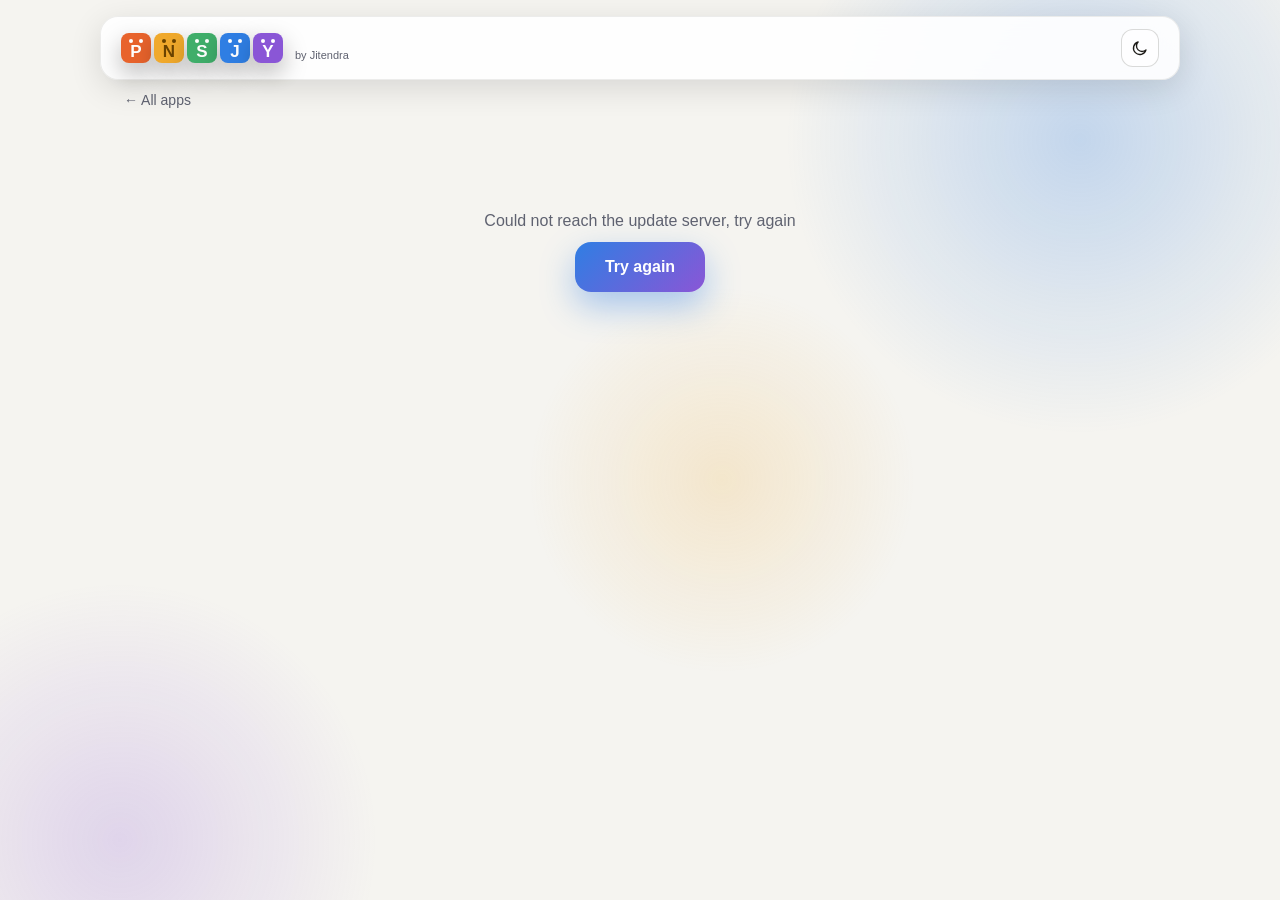
==== app.html @ e8c7f929 "Switch site to updates.pnsjy.in; drop GitHub hub, add CSP and tests Co-Authored-By: Claude Sonnet 5." ====
<!doctype html>
<html lang="en">
<head>
<meta charset="utf-8">
<meta name="viewport" content="width=device-width, initial-scale=1">
<meta http-equiv="Content-Security-Policy" content="default-src 'self'; script-src 'self' https://challenges.cloudflare.com; style-src 'self' https://fonts.googleapis.com; font-src https://fonts.gstatic.com; img-src 'self' data: https://updates.pnsjy.in; connect-src 'self' https://updates.pnsjy.in https://app-store-feedback.jitendrajangid-codes.workers.dev; frame-src https://challenges.cloudflare.com; object-src 'none'; base-uri 'self'; form-action 'self'">
<title>App — PNSJY</title>
<link rel="icon" type="image/png" href="assets/brand/pnsjy-mark.png">
<link rel="manifest" href="manifest.json">
<link rel="apple-touch-icon" href="assets/icons/apple-touch-icon.png">
<meta name="theme-color" content="#0a0e1a">
<script src="theme-init.js"></script>
<link rel="preconnect" href="https://fonts.googleapis.com">
<link rel="preconnect" href="https://fonts.gstatic.com" crossorigin>
<link href="https://fonts.googleapis.com/css2?family=Sora:wght@400;600;700;800&family=DM+Sans:wght@400;500;600&family=JetBrains+Mono:wght@400;500;600&family=Baloo+2:wght@700;800&display=swap" rel="stylesheet">
<link rel="stylesheet" href="style.css?v=5">
<script src="https://challenges.cloudflare.com/turnstile/v0/api.js?render=explicit" async defer></script>
</head>
<body>

<div class="glow-bg"><span class="g1"></span><span class="g2"></span><span class="g3"></span></div>

<div class="topbar-wrap">
  <div class="topbar">
    <a class="wordmark" href="index.html">
      <span id="nav-mark"></span>
      <span class="byline">by Jitendra</span>
    </a>
    <div class="spacer"></div>
    <div class="topbar-actions">
      <button class="install-btn" type="button" hidden>Install app</button>
      <button class="theme-toggle" type="button" aria-label="Toggle color theme">
        <svg class="icon-sun" viewBox="0 0 24 24" width="18" height="18" fill="none" stroke="currentColor" stroke-width="1.8" stroke-linecap="round"><circle cx="12" cy="12" r="4.2"/><path d="M12 2.5v2.4M12 19.1v2.4M4.2 4.2l1.7 1.7M18.1 18.1l1.7 1.7M2.5 12h2.4M19.1 12h2.4M4.2 19.8l1.7-1.7M18.1 5.9l1.7-1.7"/></svg>
        <svg class="icon-moon" viewBox="0 0 24 24" width="18" height="18" fill="none" stroke="currentColor" stroke-width="1.8" stroke-linecap="round" stroke-linejoin="round"><path d="M20 14.5A8.5 8.5 0 1 1 9.5 4a6.8 6.8 0 0 0 10.5 10.5Z"/></svg>
      </button>
    </div>
  </div>
</div>

<div class="wrap">
  <div id="detail-root">
    <div class="empty-state">Loading…</div>
  </div>
</div>

<script src="catalog.js"></script>
<script src="script.js?v=9"></script>
<script src="detail.js"></script>
<script src="feedback.js?v=1"></script>
</body>
</html>
---- style.css ----
:root[data-theme="dark"] {
  --bg: #0C0E15;
  --text: #F2F3F8;
  --muted: #9BA0B5;
  --glass: rgba(255, 255, 255, 0.05);
  --glass2: rgba(255, 255, 255, 0.08);
  --border: rgba(255, 255, 255, 0.10);
  --border2: rgba(255, 255, 255, 0.18);
  --accent: #2f7ee3;
  --accent2: #8a56d6;
  --shadow: rgba(0, 0, 0, 0.35);
  --shadow-strong: 0 24px 60px rgba(0, 0, 0, 0.5), 0 4px 16px rgba(0, 0, 0, 0.35);
  --chip: rgba(47, 126, 227, 0.16);
  --chip-text: #8FBCF5;
  --glow1: rgba(47, 126, 227, 0.20);
  --glow2: rgba(138, 86, 214, 0.16);
  --glow3: rgba(232, 99, 44, 0.10);
  --mint: #3fae6a;
  --panel-solid: #0e1118;
}

:root[data-theme="light"] {
  --bg: #F5F4F0;
  --text: #1C1A17;
  --muted: #5F6270;
  --glass: rgba(255, 255, 255, 0.65);
  --glass2: rgba(255, 255, 255, 0.9);
  --border: rgba(28, 26, 23, 0.08);
  --border2: rgba(28, 26, 23, 0.16);
  --accent: #2f7ee3;
  --accent2: #8a56d6;
  --shadow: rgba(50, 45, 80, 0.14);
  --shadow-strong: 0 24px 60px rgba(50, 45, 80, 0.14), 0 4px 16px rgba(50, 45, 80, 0.08);
  --chip: rgba(47, 126, 227, 0.12);
  --chip-text: #1f5eb3;
  --glow1: rgba(47, 126, 227, 0.25);
  --glow2: rgba(138, 86, 214, 0.20);
  --glow3: rgba(240, 169, 44, 0.18);
  --mint: #2a8863;
  --panel-solid: #ffffff;
}

* {
  box-sizing: border-box;
  margin: 0;
  padding: 0;
}

html {
  color-scheme: light dark;
  overflow-x: hidden;
}

body {
  background: var(--bg);
  color: var(--text);
  font-family: "DM Sans", sans-serif;
  -webkit-font-smoothing: antialiased;
  overflow-x: hidden;
  transition: background-color 0.3s ease, color 0.2s ease;
}

@media (prefers-reduced-motion: reduce) {
  * {
    transition: none !important;
    animation: none !important;
  }
}

a {
  color: inherit;
}

.wrap {
  max-width: 1080px;
  margin: 0 auto;
  padding: 0 24px 80px;
  position: relative;
  z-index: 1;
}

/* ── Ambient glow background ───────────────────────────────── */

@keyframes blobA { 0% { transform: translate(0, 0) scale(1); } 50% { transform: translate(60px, -40px) scale(1.15); } 100% { transform: translate(0, 0) scale(1); } }
@keyframes blobB { 0% { transform: translate(0, 0) scale(1); } 50% { transform: translate(-50px, 50px) scale(1.1); } 100% { transform: translate(0, 0) scale(1); } }
@keyframes blobC { 0% { transform: translate(0, 0) scale(1); } 50% { transform: translate(30px, 60px) scale(1.2); } 100% { transform: translate(0, 0) scale(1); } }
@keyframes pulseDot { 0%, 100% { opacity: 1; } 50% { opacity: 0.4; } }
@keyframes buddyBounce { 0%, 100% { transform: translateY(0); } 50% { transform: translateY(-6px); } }
@keyframes floatPhone { 0% { transform: translateY(0) rotateY(-16deg) rotateX(6deg); } 50% { transform: translateY(-14px) rotateY(-16deg) rotateX(6deg); } 100% { transform: translateY(0) rotateY(-16deg) rotateX(6deg); } }

.glow-bg {
  position: fixed;
  inset: 0;
  pointer-events: none;
  z-index: 0;
  overflow: hidden;
}

.glow-bg span {
  position: absolute;
  border-radius: 50%;
}

.glow-bg .g1 {
  top: -180px;
  right: -120px;
  width: 640px;
  height: 640px;
  background: radial-gradient(circle, var(--glow1), transparent 65%);
  animation: blobA 14s ease-in-out infinite;
}

.glow-bg .g2 {
  bottom: -220px;
  left: -160px;
  width: 560px;
  height: 560px;
  background: radial-gradient(circle, var(--glow2), transparent 65%);
  animation: blobB 18s ease-in-out infinite;
}

.glow-bg .g3 {
  top: 30%;
  left: 40%;
  width: 420px;
  height: 420px;
  background: radial-gradient(circle, var(--glow3), transparent 65%);
  animation: blobC 22s ease-in-out infinite;
}

/* ── Buddy tile (shared brand component) ───────────────────── */
/* Sizing/font-size are set inline per usage site since they vary a lot
   (nav mark, hero logo, app-card icon, detail icon) -- everything else
   (layout, eye dots, shadow) is shared here. */

.buddy-tile {
  position: relative;
  border-radius: 28%;
  display: flex;
  align-items: flex-end;
  justify-content: center;
  box-shadow: 0 10px 24px rgba(0, 0, 0, 0.28);
  flex-shrink: 0;
}

.buddy-tile .eyes {
  position: absolute;
  display: flex;
}

.buddy-tile .eyes span {
  border-radius: 50%;
  display: block;
}

.buddy-tile .letter {
  font-family: "Baloo 2", sans-serif;
  font-weight: 800;
  line-height: 1;
}

.buddy-row {
  display: flex;
  gap: 3px;
}

/* ── Real app icon (image with letter-tile fallback behind) ─── */

.app-icon {
  position: relative;
  flex-shrink: 0;
  display: grid;
  place-items: center;
  overflow: hidden;
  box-shadow: 0 10px 24px rgba(0, 0, 0, 0.28);
}

.app-icon .fallback {
  font-family: "Baloo 2", sans-serif;
  font-weight: 800;
  color: #fff;
  line-height: 1;
}

.app-icon img {
  position: absolute;
  inset: 0;
  width: 100%;
  height: 100%;
  object-fit: cover;
  display: block;
}

.store-cta-badge img {
  border-radius: 18px;
  box-shadow: 0 10px 24px rgba(0, 0, 0, 0.28);
  display: block;
  animation: buddyBounce 3s ease-in-out infinite;
}

/* ── Glass nav ──────────────────────────────────────────────── */

.topbar-wrap {
  position: sticky;
  top: 16px;
  z-index: 20;
  display: flex;
  justify-content: center;
  padding: 0 0 0;
  max-width: 1080px;
  margin: 0 auto;
}

.topbar {
  width: 100%;
  display: flex;
  align-items: center;
  gap: 16px;
  padding: 12px 20px;
  border-radius: 18px;
  background: var(--glass2);
  border: 1px solid var(--border);
  backdrop-filter: blur(18px);
  -webkit-backdrop-filter: blur(18px);
  box-shadow: 0 8px 32px rgba(0, 0, 0, 0.12);
}

.wordmark {
  display: flex;
  align-items: center;
  gap: 12px;
  text-decoration: none;
  color: var(--text);
  cursor: pointer;
}

.wordmark .byline {
  font-size: 11px;
  color: var(--muted);
  align-self: flex-end;
  padding-bottom: 2px;
}

.topbar .spacer {
  flex: 1;
}

.live-chip {
  display: flex;
  align-items: center;
  gap: 7px;
  font-family: "JetBrains Mono", monospace;
  font-size: 11px;
  color: var(--muted);
  padding: 6px 12px;
  border-radius: 999px;
  border: 1px solid var(--border);
  white-space: nowrap;
}

.live-chip .dot {
  width: 7px;
  height: 7px;
  border-radius: 50%;
  background: var(--mint);
  animation: pulseDot 2s infinite;
}

.topbar-actions {
  display: flex;
  align-items: center;
  gap: 8px;
}

.install-btn {
  height: 38px;
  padding: 0 14px;
  border-radius: 12px;
  border: 1px solid var(--border2);
  background: var(--glass);
  color: var(--text);
  font: 600 13px/1 "DM Sans", sans-serif;
  cursor: pointer;
}

.install-btn:hover {
  background: var(--glass2);
  border-color: var(--accent);
}

.theme-toggle {
  width: 38px;
  height: 38px;
  border-radius: 12px;
  border: 1px solid var(--border2);
  background: var(--glass);
  color: var(--text);
  font-size: 16px;
  cursor: pointer;
  display: grid;
  place-items: center;
}

.theme-toggle:hover {
  background: var(--glass2);
  border-color: var(--accent);
}

.theme-toggle:focus-visible,
a:focus-visible,
button:focus-visible {
  outline: 2px solid var(--accent);
  outline-offset: 2px;
}

.theme-toggle .icon-sun,
.theme-toggle .icon-moon {
  display: none;
}

:root[data-theme="dark"] .theme-toggle .icon-sun {
  display: block;
}

:root[data-theme="light"] .theme-toggle .icon-moon {
  display: block;
}

/* ── Hero ───────────────────────────────────────────────────── */

.hero-section {
  display: grid;
  grid-template-columns: 1.1fr 0.9fr;
  gap: 40px;
  align-items: center;
  min-height: 520px;
  padding-top: 40px;
}

.hero-col {
  display: flex;
  flex-direction: column;
  gap: 22px;
}

.eyebrow-chip {
  align-self: flex-start;
  display: flex;
  align-items: center;
  gap: 8px;
  padding: 7px 14px;
  border-radius: 999px;
  background: var(--chip);
  color: var(--chip-text);
  font-family: "JetBrains Mono", monospace;
  font-size: 12px;
  border: 1px solid var(--border);
}

.hero-buddies .buddy-tile {
  animation: buddyBounce 3s ease-in-out infinite;
}

.hero-col h1 {
  font-family: "Sora", sans-serif;
  font-size: 50px;
  font-weight: 800;
  line-height: 1.08;
  letter-spacing: -0.02em;
  text-wrap: balance;
}

.hero-col h1 .grad {
  background: linear-gradient(100deg, #e8632c, #8a56d6);
  -webkit-background-clip: text;
  background-clip: text;
  color: transparent;
}

.hero-col p {
  font-size: 17px;
  line-height: 1.65;
  color: var(--muted);
  max-width: 460px;
  text-wrap: pretty;
}

.hero-actions {
  display: flex;
  gap: 14px;
  align-items: center;
  flex-wrap: wrap;
}

.topbar {
  flex-wrap: nowrap;
  min-width: 0;
}

.wordmark {
  min-width: 0;
}

.btn-primary {
  padding: 14px 26px;
  border-radius: 14px;
  background: linear-gradient(135deg, var(--accent), var(--accent2));
  color: #fff;
  font-weight: 600;
  font-size: 15px;
  text-decoration: none;
  box-shadow: 0 12px 30px rgba(47, 126, 227, 0.38);
  transition: transform 0.2s, box-shadow 0.2s;
  display: inline-flex;
  align-items: center;
  border: none;
  cursor: pointer;
}

.btn-primary:hover {
  transform: translateY(-2px);
  box-shadow: 0 18px 40px rgba(47, 126, 227, 0.5);
}

.btn-ghost {
  padding: 14px 22px;
  border-radius: 14px;
  border: 1px solid var(--border2);
  color: var(--text);
  font-weight: 500;
  font-size: 15px;
  text-decoration: none;
  background: var(--glass);
  backdrop-filter: blur(10px);
  transition: border-color 0.2s;
}

.btn-ghost:hover {
  border-color: var(--accent);
}

/* floating phone mock */

.phone-stage {
  display: flex;
  justify-content: center;
  perspective: 1200px;
  padding: 30px 0;
}

.phone {
  width: 250px;
  height: 510px;
  border-radius: 42px;
  background: linear-gradient(160deg, #1a1d2b, #0d0f18);
  border: 1px solid rgba(255, 255, 255, 0.14);
  box-shadow: var(--shadow-strong), inset 0 1px 0 rgba(255, 255, 255, 0.12);
  padding: 12px;
  transform-style: preserve-3d;
  animation: floatPhone 6s ease-in-out infinite;
}

.phone-screen {
  width: 100%;
  height: 100%;
  border-radius: 32px;
  background: linear-gradient(170deg, #12141f, #171a29);
  overflow: hidden;
  display: flex;
  flex-direction: column;
  border: 1px solid rgba(255, 255, 255, 0.06);
}

.phone-notch {
  display: flex;
  justify-content: center;
  padding: 10px 0 6px;
}

.phone-notch span {
  width: 74px;
  height: 20px;
  border-radius: 999px;
  background: #05060a;
  display: block;
}

.phone-title {
  padding: 14px 16px 8px;
  display: flex;
  flex-direction: column;
  gap: 4px;
}

.phone-title .name {
  font-family: "Sora", sans-serif;
  font-weight: 700;
  font-size: 17px;
  color: #EDEEF6;
}

.phone-title .sub {
  font-family: "JetBrains Mono", monospace;
  font-size: 10px;
  color: #8FBCF5;
}

.phone-list {
  display: flex;
  flex-direction: column;
  gap: 9px;
  padding: 8px 14px;
}

.phone-item {
  display: flex;
  align-items: center;
  gap: 10px;
  padding: 11px 12px;
  border-radius: 14px;
  background: rgba(255, 255, 255, 0.05);
  border: 1px solid rgba(255, 255, 255, 0.07);
}

.phone-item.active {
  background: rgba(47, 126, 227, 0.16);
  border-color: rgba(47, 126, 227, 0.3);
}

.phone-item .dot {
  width: 10px;
  height: 10px;
  border-radius: 50%;
  flex-shrink: 0;
}

.phone-item .txt {
  display: flex;
  flex-direction: column;
  gap: 2px;
}

.phone-item .txt .t {
  font-size: 12px;
  color: #EDEEF6;
  font-weight: 600;
}

.phone-item .txt .s {
  font-size: 10px;
  color: #8A8FA8;
}

.phone-fab {
  display: flex;
  justify-content: center;
  padding: 14px;
  margin-top: auto;
}

.phone-fab span {
  width: 48px;
  height: 48px;
  border-radius: 50%;
  background: linear-gradient(135deg, #2f7ee3, #8a56d6);
  display: grid;
  place-items: center;
  color: #fff;
  font-size: 22px;
  font-weight: 300;
  box-shadow: 0 8px 20px rgba(47, 126, 227, 0.5);
}

@media (max-width: 860px) {
  .hero-section {
    display: block;
    min-height: 0;
    padding-top: 24px;
  }
  .phone-stage {
    margin-top: 28px;
    padding: 10px 0 0;
  }
}

/* ── Get-the-store-app featured banner ──────────────────────── */

@keyframes ctaGlow {
  0%, 100% { opacity: 0.55; transform: translate(0, 0) scale(1); }
  50% { opacity: 0.9; transform: translate(20px, -10px) scale(1.12); }
}

.store-cta {
  position: relative;
  margin: 28px 0 24px;
  padding: 28px 32px;
  border-radius: 24px;
  overflow: hidden;
  display: grid;
  grid-template-columns: 1fr auto;
  gap: 28px;
  align-items: center;
  background: var(--glass2);
  border: 1px solid var(--border2);
  backdrop-filter: blur(18px);
  -webkit-backdrop-filter: blur(18px);
  box-shadow: var(--shadow-strong);
}

.store-cta::before {
  content: "";
  position: absolute;
  inset: 0;
  border-radius: 24px;
  padding: 1px;
  background: linear-gradient(120deg, var(--accent), var(--accent2), transparent 70%);
  -webkit-mask: linear-gradient(#000 0 0) content-box, linear-gradient(#000 0 0);
  -webkit-mask-composite: xor;
  mask-composite: exclude;
  pointer-events: none;
}

.store-cta-glow {
  position: absolute;
  top: -120px;
  right: -80px;
  width: 360px;
  height: 360px;
  border-radius: 50%;
  background: radial-gradient(circle, var(--glow1), transparent 65%);
  animation: ctaGlow 9s ease-in-out infinite;
  pointer-events: none;
  z-index: 0;
}

.store-cta-main {
  display: flex;
  gap: 20px;
  align-items: flex-start;
  position: relative;
  z-index: 1;
  min-width: 0;
}

.store-cta-badge {
  flex-shrink: 0;
  padding-top: 4px;
}

.store-cta-badge .buddy-tile {
  animation: buddyBounce 3s ease-in-out infinite;
}

.store-cta-text {
  display: flex;
  flex-direction: column;
  gap: 12px;
  min-width: 0;
}

.store-cta-text h2 {
  font-family: "Sora", sans-serif;
  font-size: 28px;
  font-weight: 800;
  line-height: 1.1;
  letter-spacing: -0.01em;
}

.store-cta-text h2 .grad {
  background: linear-gradient(100deg, var(--accent), var(--accent2));
  -webkit-background-clip: text;
  background-clip: text;
  color: transparent;
}

.store-cta-text p {
  font-size: 15px;
  line-height: 1.6;
  color: var(--muted);
  max-width: 560px;
  text-wrap: pretty;
}

.store-cta-chips {
  display: flex;
  gap: 8px;
  flex-wrap: wrap;
  margin-top: 2px;
}

.store-feat {
  display: inline-flex;
  align-items: center;
  gap: 6px;
  padding: 6px 12px;
  border-radius: 999px;
  background: var(--chip);
  color: var(--chip-text);
  font-family: "JetBrains Mono", monospace;
  font-size: 11px;
}

.store-feat::before {
  content: "";
  width: 6px;
  height: 6px;
  border-radius: 50%;
  background: var(--mint);
}

.store-cta-action {
  position: relative;
  z-index: 1;
  display: flex;
  flex-direction: column;
  align-items: flex-end;
  gap: 10px;
}

.store-cta-meta {
  font-family: "JetBrains Mono", monospace;
  font-size: 11px;
  color: var(--muted);
}

@media (max-width: 820px) {
  .store-cta {
    grid-template-columns: 1fr;
    padding: 24px;
  }
  .store-cta-action {
    align-items: stretch;
  }
  .store-cta-action .download-btn {
    justify-content: center;
  }
  .store-cta-meta {
    text-align: center;
  }
}

/* ── Stats strip ────────────────────────────────────────────── */

.stats-strip {
  display: grid;
  grid-template-columns: repeat(3, 1fr);
  gap: 16px;
  margin: 8px 0 56px;
}

.stat-tile {
  padding: 20px 24px;
  border-radius: 18px;
  background: var(--glass);
  border: 1px solid var(--border);
  backdrop-filter: blur(14px);
  display: flex;
  flex-direction: column;
  gap: 4px;
}

.stat-tile .big {
  font-family: "Sora", sans-serif;
  font-size: 24px;
  font-weight: 700;
}

.stat-tile .small {
  font-size: 13px;
  color: var(--muted);
}

@media (max-width: 640px) {
  .stats-strip {
    grid-template-columns: 1fr;
  }
}

/* ── Section label ──────────────────────────────────────────── */

.section-label {
  display: flex;
  align-items: baseline;
  gap: 14px;
  margin: 0 0 20px;
}

.section-label h2 {
  font-family: "Sora", sans-serif;
  font-size: 28px;
  font-weight: 700;
}

.section-label span {
  font-family: "JetBrains Mono", monospace;
  font-size: 12px;
  color: var(--muted);
}

.category-tabs {
  display: flex;
  gap: 10px;
  margin: -6px 0 24px;
  overflow-x: auto;
  padding-bottom: 4px;
  scrollbar-width: none;
}

.category-tabs::-webkit-scrollbar {
  display: none;
}

.cat-pill {
  padding: 8px 18px;
  border-radius: 999px;
  font-family: "DM Sans", sans-serif;
  font-size: 13px;
  font-weight: 600;
  border: 1px solid var(--border);
  background: var(--glass);
  color: var(--muted);
  cursor: pointer;
  transition: all 0.2s ease;
  white-space: nowrap;
}

.cat-pill:hover {
  color: var(--text);
  border-color: var(--accent);
}

.cat-pill.active {
  background: var(--accent);
  color: #080c14;
  border-color: var(--accent);
  box-shadow: 0 4px 14px rgba(95, 224, 106, 0.25);
}

/* ── App grid / cards ───────────────────────────────────────── */

.app-grid {
  display: grid;
  grid-template-columns: repeat(auto-fill, minmax(300px, 1fr));
  gap: 20px;
  padding-bottom: 24px;
}

.app-card {
  position: relative;
  overflow: hidden;
  cursor: pointer;
  padding: 24px;
  border-radius: 22px;
  background: var(--glass);
  border: 1px solid var(--border);
  backdrop-filter: blur(16px);
  box-shadow: 0 10px 30px rgba(0, 0, 0, 0.15);
  display: flex;
  flex-direction: column;
  gap: 16px;
  transition: transform 0.15s ease-out, border-color 0.2s;
  text-decoration: none;
  color: var(--text);
}

.beta-ribbon {
  position: absolute;
  top: 14px;
  right: -34px;
  transform: rotate(40deg);
  background: linear-gradient(135deg, #ff5f2e, #ff2e6d);
  color: #fff;
  font-family: "Sora", sans-serif;
  font-weight: 800;
  font-size: 11px;
  letter-spacing: 1.5px;
  padding: 4px 40px;
  box-shadow: 0 4px 12px rgba(255, 46, 109, 0.4);
  pointer-events: none;
}

/* Pre-release is a stronger claim than beta, so it gets its own colour rather
   than reusing the beta orange. Amber reads as "caution", not "new and fun" —
   the point is that the build is unfinished, not that it is exciting. The
   longer word also needs a tighter ribbon to stay on the card. */
.beta-ribbon.prerelease {
  background: linear-gradient(135deg, #f59e0b, #d97706);
  box-shadow: 0 4px 12px rgba(217, 119, 6, 0.42);
  font-size: 9.5px;
  letter-spacing: 1.1px;
  padding: 4px 34px;
  right: -30px;
}

.beta-badge.prerelease {
  background: linear-gradient(135deg, #f59e0b, #d97706);
  box-shadow: 0 4px 12px rgba(217, 119, 6, 0.35);
}

.beta-badge {
  display: inline-block;
  vertical-align: middle;
  background: linear-gradient(135deg, #ff5f2e, #ff2e6d);
  color: #fff;
  font-family: "Sora", sans-serif;
  font-weight: 800;
  font-size: 13px;
  letter-spacing: 1px;
  padding: 4px 12px;
  border-radius: 999px;
  box-shadow: 0 4px 12px rgba(255, 46, 109, 0.35);
  margin-left: 10px;
  transform: translateY(-4px);
}

.app-card:hover {
  border-color: var(--border2);
}

.app-card .row1 {
  display: flex;
  align-items: center;
  gap: 16px;
}

.app-card .titles {
  display: flex;
  flex-direction: column;
  gap: 3px;
  min-width: 0;
}

.app-card h3 {
  font-family: "Sora", sans-serif;
  font-weight: 700;
  font-size: 19px;
}

.app-card .tagline {
  margin: 0;
  font-size: 14px;
  line-height: 1.55;
  color: var(--muted);
}

.badge-row {
  display: flex;
  align-items: center;
  gap: 10px;
  margin-top: 2px;
  flex-wrap: wrap;
}

.pill-download {
  padding: 10px 18px;
  border-radius: 12px;
  background: linear-gradient(135deg, var(--accent), var(--accent2));
  color: #fff;
  font-weight: 600;
  font-size: 13px;
  white-space: nowrap;
}

.badge-row .meta {
  font-size: 12px;
  color: var(--muted);
}

.app-card.placeholder {
  border-radius: 22px;
  border: 1.5px dashed var(--border2);
  display: grid;
  place-items: center;
  min-height: 200px;
  padding: 24px;
  cursor: default;
  background: transparent;
  box-shadow: none;
}

.app-card.placeholder:hover {
  border-color: var(--border2);
}

.plus-glyph {
  width: 44px;
  height: 44px;
  border-radius: 14px;
  background: var(--glass2);
  border: 1px solid var(--border);
  display: grid;
  place-items: center;
  font-size: 20px;
  color: var(--muted);
  font-weight: 300;
  margin: 0 auto 8px;
}

.app-card.placeholder .placeholder-title {
  font-family: "JetBrains Mono", monospace;
  font-size: 12px;
  color: var(--muted);
  text-align: center;
}

/* ── Footer ─────────────────────────────────────────────────── */

.site-footer {
  margin-top: 56px;
  padding-top: 24px;
  border-top: 1px solid var(--border);
  display: flex;
  justify-content: space-between;
  align-items: center;
  font-size: 12px;
  color: var(--muted);
  gap: 16px;
  flex-wrap: wrap;
}

.site-footer .mono {
  font-family: "JetBrains Mono", monospace;
}

/* ── App detail page ────────────────────────────────────────── */

.back-link {
  display: inline-flex;
  align-items: center;
  gap: 8px;
  color: var(--muted);
  text-decoration: none;
  font-size: 14px;
  margin: 28px 0 24px;
  cursor: pointer;
}

.back-link:hover {
  color: var(--text);
}

.detail-head {
  padding: 32px;
  border-radius: 26px;
  background: var(--glass);
  border: 1px solid var(--border);
  backdrop-filter: blur(18px);
  box-shadow: var(--shadow-strong);
  display: flex;
  gap: 28px;
  align-items: center;
  flex-wrap: wrap;
}

.detail-head .titles {
  flex: 1;
  min-width: 240px;
  display: flex;
  flex-direction: column;
  gap: 8px;
}

.detail-head h1 {
  font-family: "Sora", sans-serif;
  font-size: 34px;
  font-weight: 800;
  letter-spacing: -0.01em;
}

.detail-head .tagline {
  font-size: 15px;
  color: var(--muted);
  line-height: 1.5;
}

.detail-chips {
  display: flex;
  gap: 8px;
  flex-wrap: wrap;
  margin-top: 4px;
}

.chip-static {
  font-family: "JetBrains Mono", monospace;
  font-size: 11px;
  padding: 4px 10px;
  border-radius: 999px;
}

.chip-static.accent {
  color: var(--chip-text);
  background: var(--chip);
}

.chip-static.plain {
  color: var(--muted);
  border: 1px solid var(--border);
}

.download-btn {
  padding: 16px 30px;
  border-radius: 16px;
  background: linear-gradient(135deg, var(--accent), var(--accent2));
  color: #fff;
  font-weight: 600;
  font-size: 16px;
  text-decoration: none;
  box-shadow: 0 14px 34px rgba(47, 126, 227, 0.4);
  transition: transform 0.2s, box-shadow 0.2s;
  white-space: nowrap;
  border: none;
  cursor: pointer;
  display: inline-flex;
  align-items: center;
  gap: 10px;
}

.download-btn:hover {
  transform: translateY(-2px);
  box-shadow: 0 20px 44px rgba(47, 126, 227, 0.55);
}

.download-btn[aria-disabled="true"] {
  opacity: 0.55;
  pointer-events: none;
  transform: none;
}

.screenshot-section {
  margin-top: 28px;
  display: flex;
  flex-direction: column;
  gap: 14px;
}

.screenshot-section h2,
.about-card h2,
.notes-card h2,
.install-card h2 {
  font-family: "Sora", sans-serif;
  font-size: 20px;
  font-weight: 700;
}

.screenshot-row {
  display: flex;
  gap: 16px;
  overflow-x: auto;
  padding-bottom: 8px;
  scrollbar-width: thin;
}

.screenshot-row img {
  flex: 0 0 auto;
  width: 210px;
  border-radius: 20px;
  border: 1px solid var(--border2);
  display: block;
  box-shadow: 0 12px 30px rgba(0, 0, 0, 0.3);
}

.about-card {
  margin-top: 28px;
  padding: 28px;
  border-radius: 22px;
  background: var(--glass);
  border: 1px solid var(--border);
  backdrop-filter: blur(14px);
  display: flex;
  flex-direction: column;
  gap: 12px;
}

.about-card p {
  font-size: 15px;
  line-height: 1.7;
  color: var(--muted);
  text-wrap: pretty;
}

.about-card .requirements {
  font-family: "JetBrains Mono", monospace;
  font-size: 12px;
  line-height: 1.6;
  color: var(--muted);
  opacity: 0.8;
}

.two-col {
  margin-top: 28px;
  display: grid;
  grid-template-columns: 1.2fr 0.8fr;
  gap: 20px;
  align-items: start;
}

.notes-card,
.install-card {
  padding: 28px;
  border-radius: 22px;
  background: var(--glass);
  border: 1px solid var(--border);
  backdrop-filter: blur(14px);
  display: flex;
  flex-direction: column;
  gap: 18px;
}

.release-entry {
  display: flex;
  flex-direction: column;
  gap: 6px;
}

.release-entry.old {
  opacity: 0.6;
}

.release-entry .row {
  display: flex;
  align-items: center;
  gap: 10px;
}

.release-entry p {
  margin: 0;
  font-size: 14px;
  line-height: 1.6;
  color: var(--muted);
  white-space: pre-wrap;
}

.install-steps {
  display: flex;
  flex-direction: column;
  gap: 14px;
}

.install-step {
  display: flex;
  gap: 12px;
  align-items: flex-start;
}

.install-step .num {
  flex: 0 0 auto;
  width: 26px;
  height: 26px;
  border-radius: 50%;
  background: linear-gradient(135deg, var(--accent), var(--accent2));
  color: #fff;
  font-size: 13px;
  font-weight: 700;
  display: grid;
  place-items: center;
}

.install-step .txt {
  font-size: 14px;
  line-height: 1.5;
  color: var(--muted);
}

.install-step .txt strong {
  color: var(--text);
}

.empty-state {
  padding: 80px 0;
  text-align: center;
  color: var(--muted);
}

/* ── Feedback links ─────────────────────────────────────────── */

.feedback-card .feedback-row {
  display: flex;
  gap: 12px;
  flex-wrap: wrap;
  margin-top: 4px;
}

.feedback-link {
  padding: 10px 18px;
  border-radius: 12px;
  border: 1px solid var(--border2);
  background: var(--glass);
  color: var(--text);
  font-size: 13px;
  font-weight: 600;
  text-decoration: none;
  transition: border-color 0.2s, transform 0.15s;
}

.feedback-link:hover {
  border-color: var(--accent);
  transform: translateY(-2px);
}

@media (max-width: 640px) {
  .hero-col h1 {
    font-size: 36px;
  }
  .detail-head {
    padding: 24px;
  }
  .two-col {
    grid-template-columns: 1fr;
  }
  .screenshot-row img {
    width: 170px;
  }
  .live-chip {
    display: none;
  }
  .topbar {
    gap: 10px;
  }
}

@media (max-width: 420px) {
  .wordmark .byline {
    display: none;
  }
}

/* Info-gate modal: shown once per browser before the first download, to
   collect basic info (see script.js showInfoGate). Deliberately simple,
   matches the site's existing glass/blur aesthetic. */
.info-gate-backdrop {
  position: fixed;
  inset: 0;
  background: rgba(0, 0, 0, 0.5);
  backdrop-filter: blur(4px);
  -webkit-backdrop-filter: blur(4px);
  display: flex;
  align-items: center;
  justify-content: center;
  z-index: 1000;
  padding: 20px;
}
.info-gate-card {
  background: var(--panel-solid);
  border: 1px solid var(--border2);
  border-radius: 20px;
  box-shadow: var(--shadow-strong);
  max-width: 380px;
  width: 100%;
  padding: 26px;
}
.info-gate-card h3 {
  margin: 0 0 8px;
  font-size: 18px;
  color: var(--text);
}
.info-gate-card p {
  margin: 0 0 18px;
  font-size: 13.5px;
  line-height: 1.5;
  color: var(--muted);
}
.info-gate-card input {
  width: 100%;
  box-sizing: border-box;
  padding: 11px 14px;
  margin-bottom: 10px;
  border-radius: 10px;
  border: 1px solid var(--border2);
  background: var(--glass);
  color: var(--text);
  font-size: 14px;
}
.info-gate-card input:focus {
  outline: 2px solid var(--accent);
  outline-offset: 1px;
}
.info-gate-card .info-gate-error {
  color: #e35a5a;
  font-size: 12.5px;
  margin: -4px 0 10px;
  display: none;
}
.info-gate-card button {
  width: 100%;
  padding: 12px;
  border-radius: 10px;
  border: none;
  background: var(--accent);
  color: #fff;
  font-size: 14.5px;
  font-weight: 600;
  cursor: pointer;
  margin-top: 4px;
}
.info-gate-card button:disabled {
  opacity: 0.6;
  cursor: default;
}

/* Touch devices (effectively: phones) recompute backdrop-filter blur every
   frame for any blurred element on screen during a scroll -- .topbar is the
   worst case since it's position: sticky and stays on screen for the whole
   page, but every other glass panel below pays the same cost while it's
   transiently in view. GPUs on typical Android phones handle this far worse
   than desktop, which is what made scrolling feel janky/laggy there. Desktop
   (pointer: fine, mouse) keeps the original blurred look unchanged. */
@media (pointer: coarse) {
  .topbar,
  .app-card,
  .store-cta,
  .stat-tile,
  .detail-head,
  .about-card {
    backdrop-filter: none;
    -webkit-backdrop-filter: none;
    background: var(--panel-solid);
  }

  .info-gate-backdrop {
    backdrop-filter: none;
    -webkit-backdrop-filter: none;
  }
}

/* ── Feedback: trigger button + modal ──────────────────────────────────── */
.feedback-open-btn {
  padding: 12px 22px;
  border-radius: 12px;
  border: 1px solid var(--border2);
  background: var(--glass);
  color: var(--text);
  font-size: 14px;
  font-weight: 600;
  cursor: pointer;
  transition: border-color 0.2s, transform 0.15s;
}
.feedback-open-btn:hover {
  border-color: var(--accent);
  transform: translateY(-2px);
}

.fb-overlay {
  position: fixed;
  inset: 0;
  z-index: 100;
  display: flex;
  align-items: center;
  justify-content: center;
  padding: 20px;
  background: rgba(0, 0, 0, 0.55);
  backdrop-filter: blur(6px);
}
.fb-overlay[hidden] { display: none; }

.fb-modal {
  width: 100%;
  max-width: 460px;
  max-height: 90vh;
  overflow-y: auto;
  padding: 26px;
  border-radius: 20px;
  border: 1px solid var(--border2);
  background: var(--bg);
  box-shadow: 0 24px 60px rgba(0, 0, 0, 0.5);
  position: relative;
}
.fb-modal h3 { font-family: "Sora", sans-serif; font-size: 20px; margin: 0 30px 4px 0; }
.fb-sub { font-size: 13px; color: var(--muted); margin: 0 0 18px; }

.fb-close {
  position: absolute;
  top: 16px;
  right: 18px;
  background: none;
  border: none;
  color: var(--muted);
  font-size: 26px;
  line-height: 1;
  cursor: pointer;
}
.fb-close:hover { color: var(--text); }

.fb-types { display: flex; gap: 8px; flex-wrap: wrap; margin-bottom: 14px; }
.fb-type {
  padding: 8px 14px;
  border-radius: 10px;
  border: 1px solid var(--border2);
  background: transparent;
  color: var(--muted);
  font-size: 13px;
  font-weight: 600;
  cursor: pointer;
  transition: border-color 0.2s, color 0.2s;
}
.fb-type.active { border-color: var(--accent); color: var(--text); }

.fb-message, .fb-email {
  width: 100%;
  padding: 12px 14px;
  border-radius: 12px;
  border: 1px solid var(--border2);
  background: var(--glass);
  color: var(--text);
  font: inherit;
  font-size: 14px;
  margin-bottom: 12px;
  resize: vertical;
}
.fb-message:focus, .fb-email:focus { outline: none; border-color: var(--accent); }
.fb-hp { position: absolute; left: -9999px; width: 1px; height: 1px; opacity: 0; }
.fb-turnstile { margin-bottom: 12px; }
.fb-turnstile[hidden] { display: none; }

.fb-status { font-size: 13px; min-height: 18px; margin-bottom: 10px; }
.fb-status.ok { color: var(--accent); }
.fb-status.err { color: #ff6b6b; }

.fb-actions { display: flex; align-items: center; justify-content: space-between; gap: 12px; }
.fb-fallback { font-size: 12px; color: var(--muted); text-decoration: none; }
.fb-fallback:hover { color: var(--text); text-decoration: underline; }
.fb-send {
  padding: 11px 24px;
  border-radius: 12px;
  border: none;
  background: var(--accent);
  color: #06121f;
  font-size: 14px;
  font-weight: 700;
  cursor: pointer;
}
.fb-send:disabled { opacity: 0.6; cursor: default; }

.download-area { display: flex; flex-direction: column; gap: 6px; align-items: flex-start; max-width: 100%; }
.sha-line { font-size: 0.72rem; opacity: 0.75; word-break: break-all; }
.sha-line code { font-family: inherit; }
.empty-state .download-btn { margin-top: 12px; }
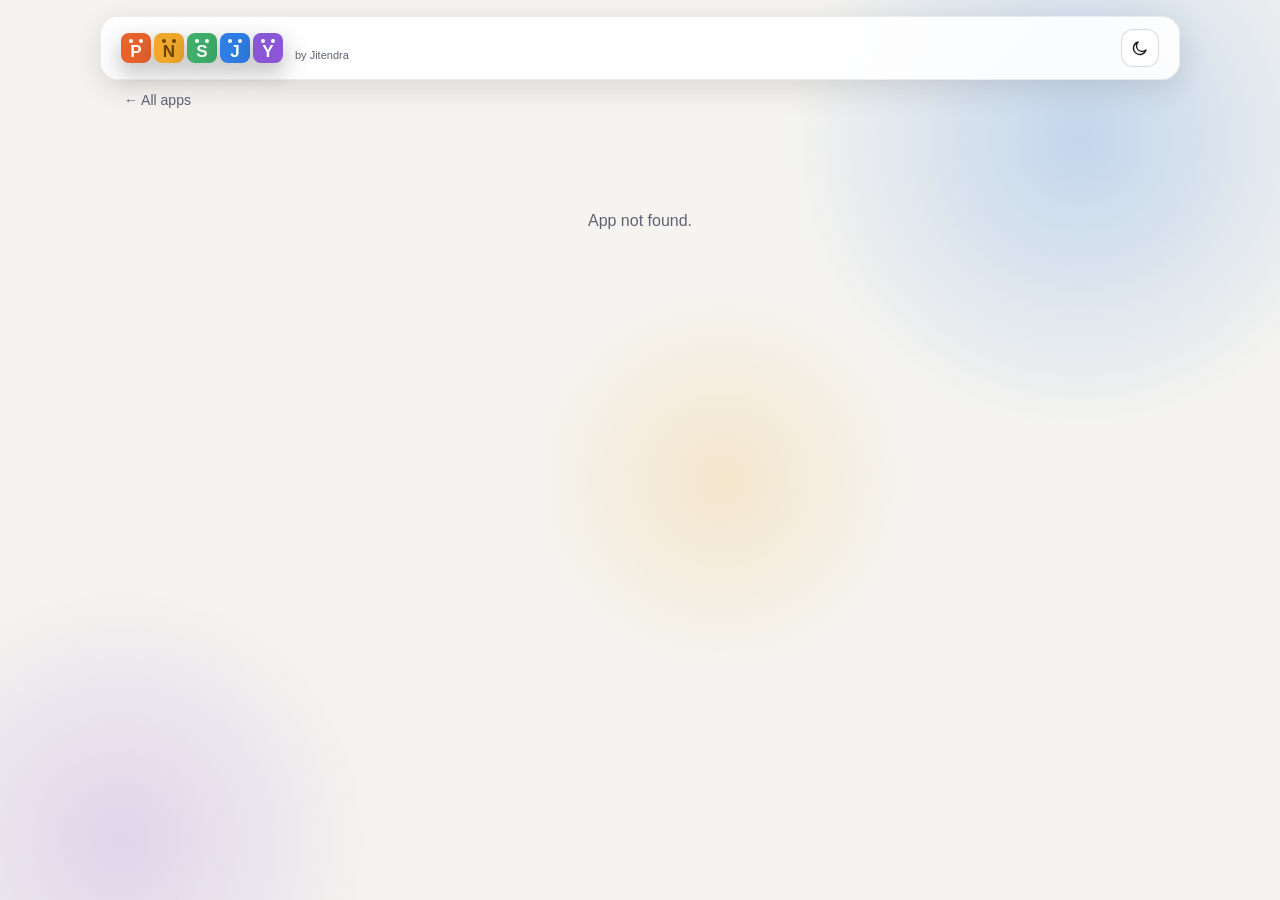
==== commit 21f237b0: "feat(telemetry): add client-side web error telemetry reporting to fleet manager" ====
--- a/app.html
+++ b/app.html
@@ -3,7 +3,7 @@
 <head>
 <meta charset="utf-8">
 <meta name="viewport" content="width=device-width, initial-scale=1">
-<meta http-equiv="Content-Security-Policy" content="default-src 'self'; script-src 'self' https://challenges.cloudflare.com; style-src 'self' https://fonts.googleapis.com; font-src https://fonts.gstatic.com; img-src 'self' data: https://updates.pnsjy.in; connect-src 'self' https://updates.pnsjy.in https://app-store-feedback.jitendrajangid-codes.workers.dev; frame-src https://challenges.cloudflare.com; object-src 'none'; base-uri 'self'; form-action 'self'">
+<meta http-equiv="Content-Security-Policy" content="default-src 'self'; script-src 'self' https://challenges.cloudflare.com; style-src 'self' https://fonts.googleapis.com; font-src https://fonts.gstatic.com; img-src 'self' data: https://updates.pnsjy.in; connect-src 'self' https://updates.pnsjy.in https://fleet.pnsjy.in https://app-store-feedback.jitendrajangid-codes.workers.dev; frame-src https://challenges.cloudflare.com; object-src 'none'; base-uri 'self'; form-action 'self'">
 <title>App — PNSJY</title>
 <link rel="icon" type="image/png" href="assets/brand/pnsjy-mark.png">
 <link rel="manifest" href="manifest.json">
@@ -47,5 +47,7 @@
 <script src="script.js?v=9"></script>
 <script src="detail.js"></script>
 <script src="feedback.js?v=1"></script>
+<script src="assets/diagnostics-telemetry.js"></script>
+<script>if (window.PnsjyTelemetry) PnsjyTelemetry.init('pnsjy-store');</script>
 </body>
 </html>
--- a/style.css
+++ b/style.css
@@ -1533,4 +1533,5 @@
 .download-area { display: flex; flex-direction: column; gap: 6px; align-items: flex-start; max-width: 100%; }
 .sha-line { font-size: 0.72rem; opacity: 0.75; word-break: break-all; }
 .sha-line code { font-family: inherit; }
+.store-gate-note { font-size: 0.8rem; color: var(--muted); max-width: 320px; line-height: 1.4; margin-top: 4px; }
 .empty-state .download-btn { margin-top: 12px; }
